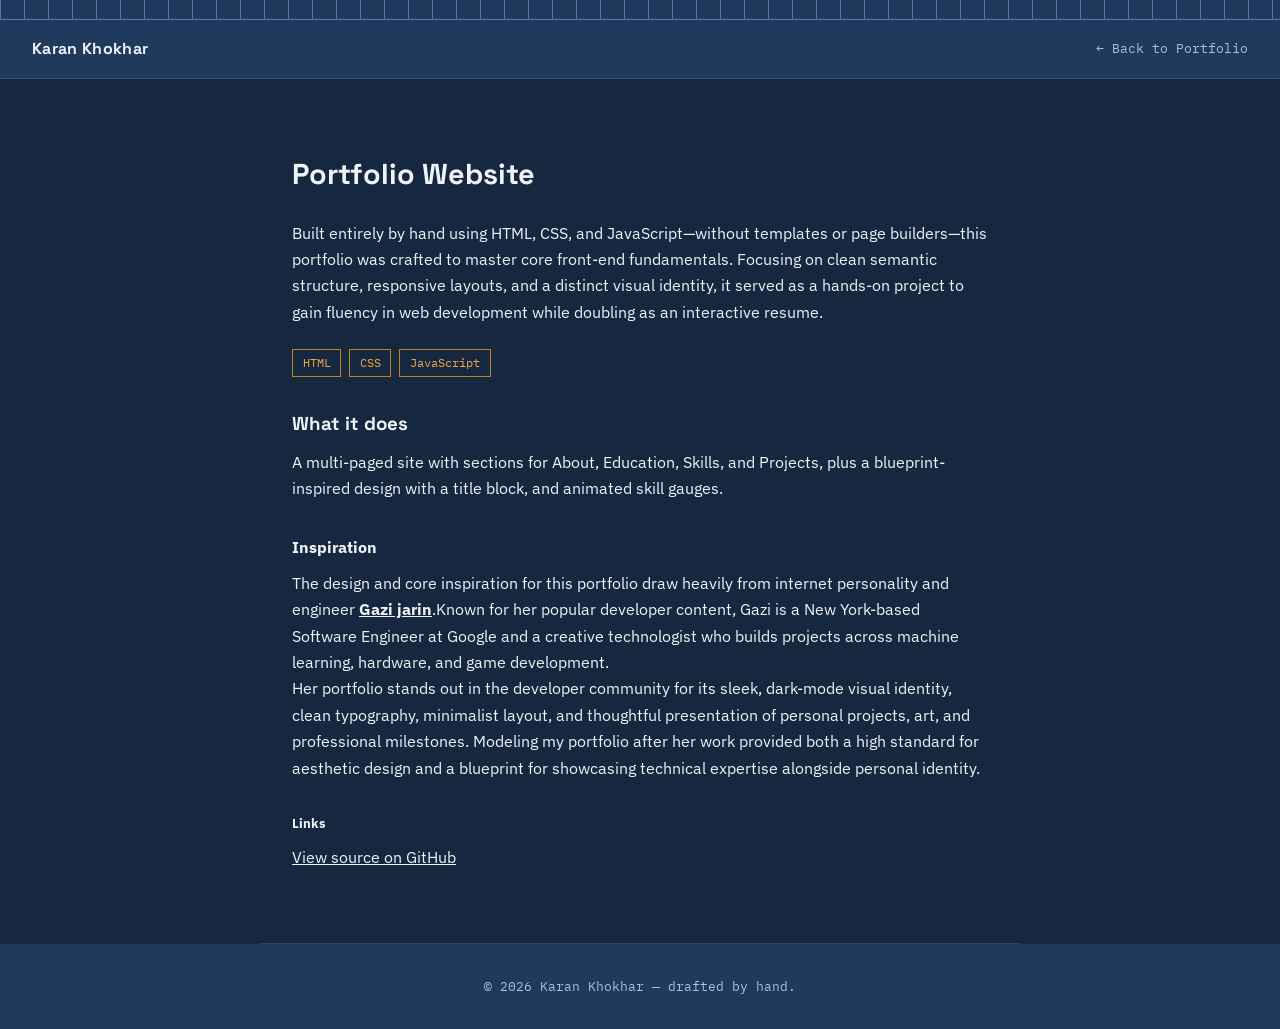
==== web-pages/project1.html @ bd6fd745 "Added new web pages for /project section." ====
<!DOCTYPE html>
<html lang="en">
<head>
  <meta charset="UTF-8">
  <meta name="viewport" content="width=device-width, initial-scale=1.0">
  <title>Portfolio Website — Karan Khokhar</title>
  <link rel="preconnect" href="https://fonts.googleapis.com">
  <link rel="preconnect" href="https://fonts.gstatic.com" crossorigin>
  <link href="https://fonts.googleapis.com/css2?family=Space+Grotesk:wght@500;700&family=IBM+Plex+Sans:wght@400;500&family=IBM+Plex+Mono:wght@400;500&display=swap" rel="stylesheet">
  <link rel="stylesheet" href="../style.css">
</head>
<body>

  <div class="ruler" aria-hidden="true"></div>

  <nav class="navbar">
    <div class="logo">Karan Khokhar</div>
    <ul class="nav-links">
      <li><a href="../index.html">← Back to Portfolio</a></li>
    </ul>
  </nav>

  <main>
    <section class="sheet">
      <h2>Portfolio Website</h2>
      <p>
        Built entirely by hand using HTML, CSS, and JavaScript—without
        templates or page builders—this portfolio was crafted to master
        core front-end fundamentals. Focusing on clean semantic structure,
        responsive layouts, and a distinct visual identity, it served as a
        hands-on project to gain fluency in web development while doubling
        as an interactive resume.
      </p>

      <div class="tags detail-tags">
  <span class="tag">HTML</span>
  <span class="tag">CSS</span>
  <span class="tag">JavaScript</span>
    </div>

      <h3 class="detail-heading">What it does</h3>
      <p>
        A multi-paged site with sections for About, Education, Skills, and
        Projects, plus a blueprint-inspired design with a title block, and
        animated skill gauges.
      </p>


      <h4 class="detail-heading">Inspiration</h4>
      <p>
      The design and core inspiration for this portfolio draw heavily from
      internet personality and engineer <a href="https://www.gazijarin.com"
      target="_blank" class="credit-link">Gazi jarin</a>.Known for her popular developer content,
      Gazi is a New York-based Software Engineer at Google and a creative
      technologist who builds projects across machine learning, hardware,
      and game development.
      </p>


      <p>Her portfolio stands out in the developer community for its sleek,
      dark-mode visual identity, clean typography, minimalist layout, and
      thoughtful presentation of personal projects, art, and professional
      milestones. Modeling my portfolio after her work provided both a high
      standard for aesthetic design and a blueprint for showcasing technical
      expertise alongside personal identity.
      </p>

      <h5 class="detail-heading">Links</h5>
      <p>
        <a href="https://github.com/kran-arch/karankhokhar.com" target="_blank">View source on GitHub</a>
      </p>
    </section>
  </main>

  <footer>
    <p>&copy; 2026 Karan Khokhar — drafted by hand.</p>
  </footer>

  <script src="../script.js"></script>
</body>
</html>
---- style.css ----
/* ============ Tokens ============ */
:root {
  --bg: #16283f;
  --surface: #1f3a5c;
  --line: #4f7cae;
  --line-soft: rgba(127, 168, 217, 0.22);
  --ink: #eef3f8;
  --ink-dim: #a9c1dc;
  --amber: #f2a541;
  --amber-deep: #c97f1f;

  --display: 'Space Grotesk', sans-serif;
  --body-font: 'IBM Plex Sans', sans-serif;
  --mono: 'IBM Plex Mono', monospace;
}

body.print-mode {
  --bg: #eef3f8;
  --surface: #ffffff;
  --line: #9fb9d6;
  --line-soft: rgba(22, 40, 63, 0.14);
  --ink: #16283f;
  --ink-dim: #4c6a8a;
}

/* ============ Reset ============ */
* { margin: 0; padding: 0; box-sizing: border-box; }

html { scroll-behavior: smooth; }

body {
  background: var(--bg);
  color: var(--ink);
  font-family: var(--body-font);
  line-height: 1.65;
  transition: background 0.4s ease, color 0.4s ease;
}

h1, h2, h3 { font-family: var(--display); font-weight: 700; }

a { color: inherit; }

/* ============ Ruler strip ============ */
.ruler {
  height: 20px;
  width: 100%;
  background-color: var(--surface);
  background-image: repeating-linear-gradient(
    90deg,
    var(--line) 0,
    var(--line) 1px,
    transparent 1px,
    transparent 24px
  );
  border-bottom: 1px solid var(--line);
}

/* ============ Navbar ============ */
.navbar {
  display: flex;
  justify-content: space-between;
  align-items: center;
  flex-wrap: wrap;
  gap: 0.8rem;
  padding: 1rem 2rem;
  background: var(--surface);
  position: sticky;
  top: 0;
  z-index: 100;
  border-bottom: 1px solid var(--line-soft);
}

.logo {
  font-family: var(--display);
  font-weight: 700;
  letter-spacing: 0.02em;
}

.nav-links {
  list-style: none;
  display: flex;
  flex-wrap: wrap;
  gap: 1.4rem;
  font-family: var(--mono);
  font-size: 0.82rem;
}

.nav-links a {
  text-decoration: none;
  color: var(--ink-dim);
  transition: color 0.25s;
}

.nav-links a:hover,
.nav-links a.active {
  color: var(--amber);
}

/* ============ Hero ============ */
.hero {
  position: relative;
  padding: 4rem 2rem 0;
  overflow: hidden;
}

.blueprint-grid {
  position: absolute;
  inset: 0;
  background-image:
    linear-gradient(var(--line-soft) 1px, transparent 1px),
    linear-gradient(90deg, var(--line-soft) 1px, transparent 1px);
  background-size: 42px 42px;
  pointer-events: none;
}

.hero-inner {
  position: relative;
  max-width: 1000px;
  margin: 0 auto;
  display: flex;
  align-items: center;
  justify-content: space-between;
  gap: 3rem;
  flex-wrap: wrap;
  padding-bottom: 3rem;
}

.sheet-label {
  font-family: var(--mono);
  font-size: 0.72rem;
  letter-spacing: 0.08em;
  color: var(--amber);
  text-transform: uppercase;
  margin-bottom: 0.8rem;
}

.hero-text h1 {
  font-size: clamp(2.2rem, 5vw, 3.4rem);
  line-height: 1.05;
}

.draft-line {
  height: 2px;
  width: 0;
  background: var(--amber);
  margin: 0.9rem 0 1.2rem;
  animation: draw 1.2s ease-out 0.3s forwards;
}

@keyframes draw {
  to { width: 140px; }
}

.hero-role {
  font-family: var(--mono);
  font-size: 0.95rem;
  color: var(--ink-dim);
  margin-bottom: 0.6rem;
}

.hero-note {
  max-width: 40ch;
  color: var(--ink-dim);
  margin-bottom: 1.6rem;
}

.btn {
  display: inline-block;
  padding: 0.75rem 1.6rem;
  background: var(--amber);
  color: #16283f;
  text-decoration: none;
  font-family: var(--mono);
  font-size: 0.85rem;
  font-weight: 500;
  border: 1px solid var(--amber);
  transition: background 0.25s, color 0.25s;
}

.btn:hover {
  background: transparent;
  color: var(--amber);
}

/* ============ Hero photo frame ============ */
.hero-photo-frame {
  position: relative;
  width: 190px;
  height: 190px;
  flex-shrink: 0;
}

.hero-photo-frame img {
  width: 100%;
  height: 100%;
  object-fit: cover;
  filter: grayscale(15%) contrast(1.05);
}

.corner {
  position: absolute;
  width: 18px;
  height: 18px;
  pointer-events: none;
}

.corner.tl { top: -6px; left: -6px; border-top: 2px solid var(--amber); border-left: 2px solid var(--amber); }
.corner.tr { top: -6px; right: -6px; border-top: 2px solid var(--amber); border-right: 2px solid var(--amber); }
.corner.bl { bottom: -6px; left: -6px; border-bottom: 2px solid var(--amber); border-left: 2px solid var(--amber); }
.corner.br { bottom: -6px; right: -6px; border-bottom: 2px solid var(--amber); border-right: 2px solid var(--amber); }

/* ============ Title block ============ */
.title-block {
  position: relative;
  max-width: 1000px;
  margin: 0 auto;
  display: grid;
  grid-template-columns: repeat(4, 1fr);
  border-top: 1px solid var(--line);
  border-bottom: 1px solid var(--line);
}

.title-block > div {
  padding: 0.9rem 1.2rem;
  border-left: 1px solid var(--line);
  display: flex;
  flex-direction: column;
  gap: 0.25rem;
}

.title-block > div:first-child { border-left: none; }

.tb-label {
  font-family: var(--mono);
  font-size: 0.65rem;
  letter-spacing: 0.08em;
  text-transform: uppercase;
  color: var(--ink-dim);
}

.tb-value {
  font-family: var(--mono);
  font-size: 0.9rem;
}

/* ============ Sections ============ */
.sheet {
  max-width: 760px;
  margin: 0 auto;
  padding: 4.5rem 2rem;
  border-bottom: 1px solid var(--line-soft);
}

.sheet h2 {
  font-size: 1.8rem;
  margin-bottom: 1.3rem;
}

/* ============ Education ============ */
.edu-item {
  border-left: 2px solid var(--amber);
  padding-left: 1.2rem;
}

.edu-item h3 { margin-bottom: 0.3rem; font-size: 1.15rem; }

.edu-date {
  font-family: var(--mono);
  font-size: 0.85rem;
  color: var(--ink-dim);
  margin-top: 0.3rem;
}

/* ============ Skills / gauges ============ */
.gauge-list {
  display: flex;
  flex-direction: column;
  gap: 1.4rem;
}

.gauge-top {
  display: flex;
  justify-content: space-between;
  font-family: var(--mono);
  font-size: 0.85rem;
  margin-bottom: 0.4rem;
  color: var(--ink-dim);
}

.gauge-track {
  height: 8px;
  background: var(--line-soft);
  position: relative;
}

.gauge-fill {
  height: 100%;
  width: 0%;
  background: var(--amber);
  transition: width 1.3s ease;
}

/* ============ Projects ============ */
.project-grid {
  display: grid;
  grid-template-columns: repeat(auto-fit, minmax(240px, 1fr));
  gap: 1.5rem;
}

.project-plate {
  position: relative;
  display: block;
  padding: 1.6rem;
  border: 1px dashed var(--line);
  background: var(--surface);
  text-decoration: none;
  color: inherit;
  cursor: pointer;
  transition: transform 0.3s ease, box-shadow 0.3s ease, border-color 0.3s ease;
}

.project-plate:hover {
  transform: translateY(-6px);
  border-color: var(--amber);
  border-style: solid;
  box-shadow: 0 14px 28px rgba(0, 0, 0, 0.3);
}

.project-plate:hover .corner {
  border-color: var(--amber-deep);
}

.plate-number {
  position: absolute;
  top: 0.8rem;
  right: 1rem;
  font-family: var(--mono);
  font-size: 0.75rem;
  color: var(--ink-dim);
}

.project-plate h3 { font-size: 1.05rem; margin-bottom: 0.5rem; padding-right: 2rem; }

.tags {
  display: flex;
  gap: 0.5rem;
  margin-top: 1rem;
  flex-wrap: wrap;
}

.tag {
  font-family: var(--mono);
  font-size: 0.72rem;
  color: var(--amber);
  border: 1px solid var(--amber-deep);
  padding: 0.2rem 0.6rem;
}

/* ============ Contact ============ */
#contact a {
  color: var(--amber);
  text-decoration: none;
  border-bottom: 1px solid var(--amber-deep);
}

/* ============ Footer ============ */
footer {
  display: flex;
  flex-direction: column;
  align-items: center;
  gap: 0.8rem;
  padding: 2rem;
  background: var(--surface);
  color: var(--ink-dim);
  font-family: var(--mono);
  font-size: 0.8rem;
  text-align: center;
}

/* ============ Responsive ============ */
@media (max-width: 700px) {
  .hero-inner { flex-direction: column-reverse; text-align: center; }
  .hero-note { max-width: 100%; margin-left: auto; margin-right: auto; }
  .title-block { grid-template-columns: repeat(2, 1fr); }
  .title-block > div:nth-child(3) { border-left: none; }
  .navbar { justify-content: center; text-align: center; }
}

.detail-tags {
  margin: 1.5rem 0;
}

.detail-heading {
  margin-top: 2rem;
  margin-bottom: 0.6rem;
}
.credit-link {
  font-weight: 700;
  color: var(--accent-hover);
}
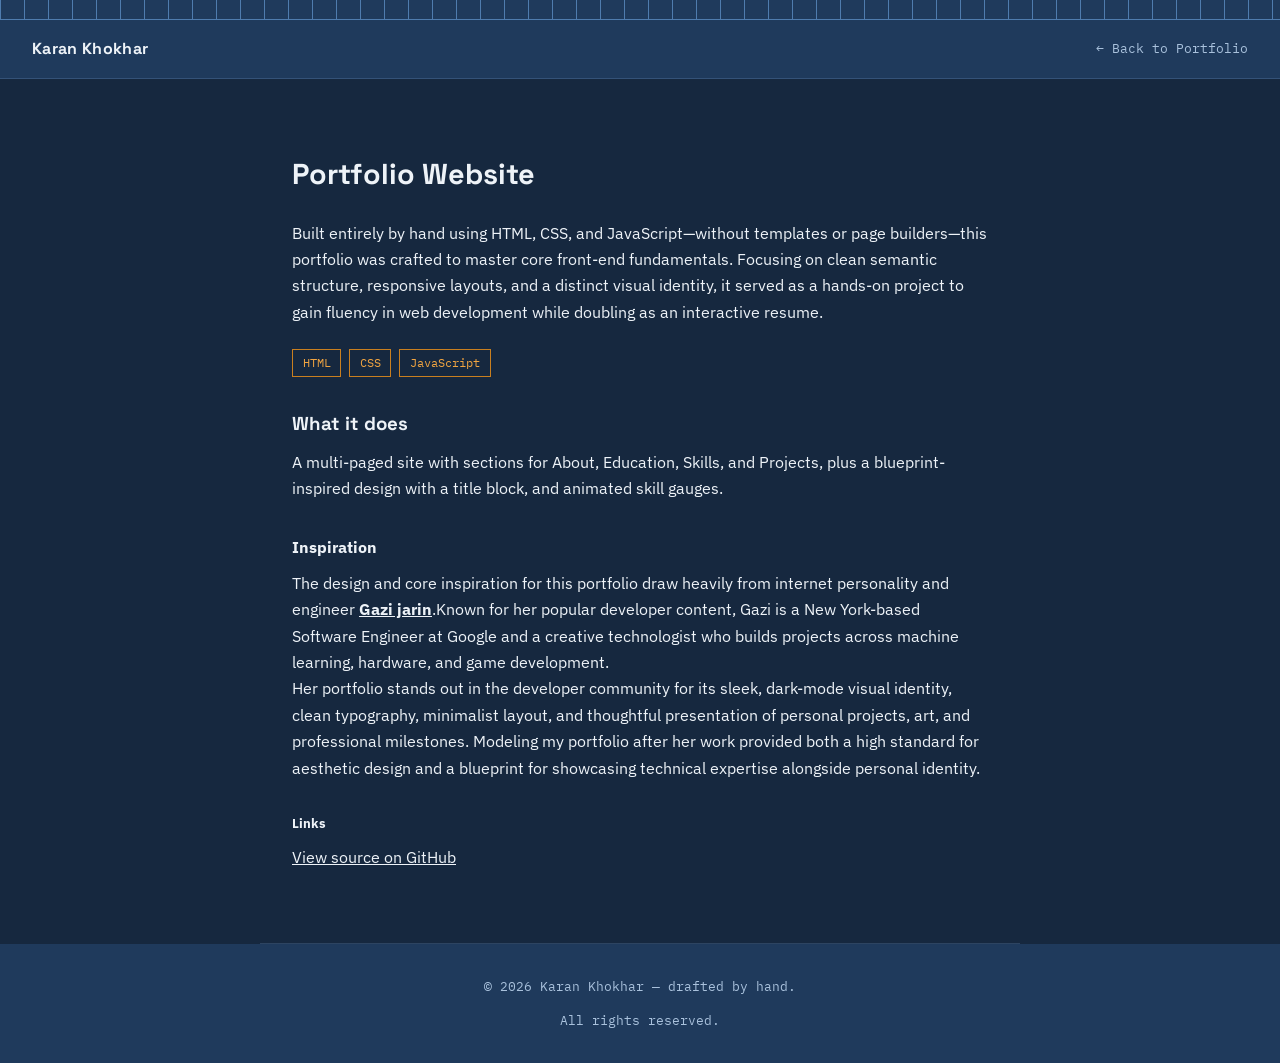
==== commit 2ca5b61c: "Added /experience section and some other tweaks" ====
--- a/web-pages/project1.html
+++ b/web-pages/project1.html
@@ -74,6 +74,7 @@
 
   <footer>
     <p>&copy; 2026 Karan Khokhar — drafted by hand.</p>
+    <p>All rights reserved.</p>
   </footer>
 
   <script src="../script.js"></script>
--- a/style.css
+++ b/style.css
@@ -397,4 +397,25 @@
 .credit-link {
   font-weight: 700;
   color: var(--accent-hover);
+}
+.skip-link {
+  position: absolute;
+  top: -40px;
+  left: 0;
+  background: var(--amber);
+  color: #16283f;
+  padding: 0.6rem 1rem;
+  font-family: var(--mono);
+  font-size: 0.85rem;
+  z-index: 1000;
+  transition: top 0.2s ease;
+}
+
+.skip-link:focus {
+  top: 0;
+}
+.experience-list {
+  display: flex;
+  flex-direction: column;
+  gap: 1.5rem;
 }
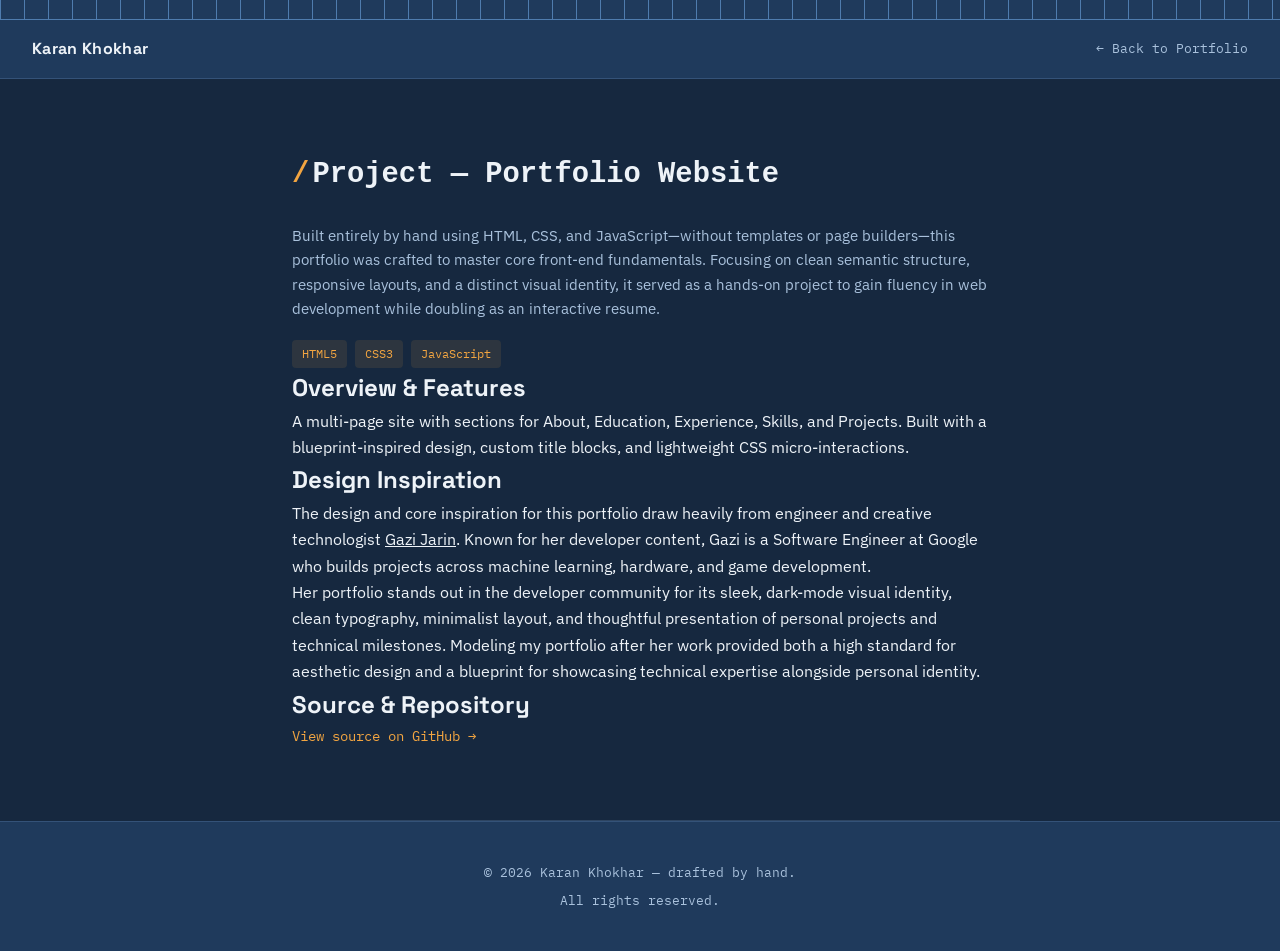
==== commit 14ec78c6: "Visual updates" ====
--- a/web-pages/project1.html
+++ b/web-pages/project1.html
@@ -3,27 +3,32 @@
 <head>
   <meta charset="UTF-8">
   <meta name="viewport" content="width=device-width, initial-scale=1.0">
-  <title>Portfolio Website — Karan Khokhar</title>
+  <title>Project — Portfolio Website | Karan Khokhar</title>
+
   <link rel="preconnect" href="https://fonts.googleapis.com">
   <link rel="preconnect" href="https://fonts.gstatic.com" crossorigin>
   <link href="https://fonts.googleapis.com/css2?family=Space+Grotesk:wght@500;700&family=IBM+Plex+Sans:wght@400;500&family=IBM+Plex+Mono:wght@400;500&display=swap" rel="stylesheet">
+
   <link rel="stylesheet" href="../style.css">
 </head>
 <body>
 
   <div class="ruler" aria-hidden="true"></div>
 
-  <nav class="navbar">
-    <div class="logo">Karan Khokhar</div>
+  <nav class="navbar" aria-label="Primary">
+    <a href="../index.html" class="logo">Karan Khokhar</a>
     <ul class="nav-links">
-      <li><a href="../index.html">← Back to Portfolio</a></li>
+      <li><a href="../index.html">&larr; Back to Portfolio</a></li>
     </ul>
   </nav>
 
   <main>
-    <section class="sheet">
-      <h2>Portfolio Website</h2>
-      <p>
+    <article class="sheet">
+      <h1 class="section-heading">
+        <span class="prefix" aria-hidden="true">/</span>Project — Portfolio Website
+      </h1>
+
+      <p class="project-description">
         Built entirely by hand using HTML, CSS, and JavaScript—without
         templates or page builders—this portfolio was crafted to master
         core front-end fundamentals. Focusing on clean semantic structure,
@@ -32,44 +37,43 @@
         as an interactive resume.
       </p>
 
-      <div class="tags detail-tags">
-  <span class="tag">HTML</span>
-  <span class="tag">CSS</span>
-  <span class="tag">JavaScript</span>
-    </div>
+      <div class="project-tech detail-tags">
+        <span>HTML5</span>
+        <span>CSS3</span>
+        <span>JavaScript</span>
+      </div>
 
-      <h3 class="detail-heading">What it does</h3>
-      <p>
-        A multi-paged site with sections for About, Education, Skills, and
-        Projects, plus a blueprint-inspired design with a title block, and
-        animated skill gauges.
-      </p>
+      <section>
+        <h2 class="detail-heading">Overview &amp; Features</h2>
+        <p>
+          A multi-page site with sections for About, Education, Experience, Skills, and
+          Projects. Built with a blueprint-inspired design, custom title blocks, and lightweight CSS micro-interactions.
+        </p>
+      </section>
 
+      <section>
+        <h2 class="detail-heading">Design Inspiration</h2>
+        <p>
+          The design and core inspiration for this portfolio draw heavily from
+          engineer and creative technologist <a href="https://www.gazijarin.com" target="_blank" rel="noopener noreferrer" class="credit-link">Gazi Jarin</a>.
+          Known for her developer content, Gazi is a Software Engineer at Google who builds projects across machine learning, hardware, and game development.
+        </p>
+        <p>
+          Her portfolio stands out in the developer community for its sleek,
+          dark-mode visual identity, clean typography, minimalist layout, and
+          thoughtful presentation of personal projects and technical milestones. Modeling my portfolio after her work provided both a high
+          standard for aesthetic design and a blueprint for showcasing technical
+          expertise alongside personal identity.
+        </p>
+      </section>
 
-      <h4 class="detail-heading">Inspiration</h4>
-      <p>
-      The design and core inspiration for this portfolio draw heavily from
-      internet personality and engineer <a href="https://www.gazijarin.com"
-      target="_blank" class="credit-link">Gazi jarin</a>.Known for her popular developer content,
-      Gazi is a New York-based Software Engineer at Google and a creative
-      technologist who builds projects across machine learning, hardware,
-      and game development.
-      </p>
-
-
-      <p>Her portfolio stands out in the developer community for its sleek,
-      dark-mode visual identity, clean typography, minimalist layout, and
-      thoughtful presentation of personal projects, art, and professional
-      milestones. Modeling my portfolio after her work provided both a high
-      standard for aesthetic design and a blueprint for showcasing technical
-      expertise alongside personal identity.
-      </p>
-
-      <h5 class="detail-heading">Links</h5>
-      <p>
-        <a href="https://github.com/kran-arch/karankhokhar.com" target="_blank">View source on GitHub</a>
-      </p>
-    </section>
+      <section>
+        <h2 class="detail-heading">Source &amp; Repository</h2>
+        <p class="social-links">
+          <a href="https://github.com/kran-arch/karankhokhar.com" target="_blank" rel="noopener noreferrer">View source on GitHub &rarr;</a>
+        </p>
+      </section>
+    </article>
   </main>
 
   <footer>
--- a/style.css
+++ b/style.css
@@ -14,19 +14,16 @@
   --mono: 'IBM Plex Mono', monospace;
 }
 
-body.print-mode {
-  --bg: #eef3f8;
-  --surface: #ffffff;
-  --line: #9fb9d6;
-  --line-soft: rgba(22, 40, 63, 0.14);
-  --ink: #16283f;
-  --ink-dim: #4c6a8a;
-}
-
-/* ============ Reset ============ */
-* { margin: 0; padding: 0; box-sizing: border-box; }
-
-html { scroll-behavior: smooth; }
+/* ============ Reset & Base ============ */
+* { 
+  margin: 0; 
+  padding: 0; 
+  box-sizing: border-box; 
+}
+
+html { 
+  scroll-behavior: smooth; 
+}
 
 body {
   background: var(--bg);
@@ -36,11 +33,16 @@
   transition: background 0.4s ease, color 0.4s ease;
 }
 
-h1, h2, h3 { font-family: var(--display); font-weight: 700; }
-
-a { color: inherit; }
-
-/* ============ Ruler strip ============ */
+h1, h2, h3, h4 { 
+  font-family: var(--display); 
+  font-weight: 700; 
+}
+
+a { 
+  color: inherit; 
+}
+
+/* ============ Ruler Strip ============ */
 .ruler {
   height: 20px;
   width: 100%;
@@ -74,6 +76,7 @@
   font-family: var(--display);
   font-weight: 700;
   letter-spacing: 0.02em;
+  text-decoration: none;
 }
 
 .nav-links {
@@ -88,7 +91,7 @@
 .nav-links a {
   text-decoration: none;
   color: var(--ink-dim);
-  transition: color 0.25s;
+  transition: color 0.25s ease;
 }
 
 .nav-links a:hover,
@@ -125,15 +128,6 @@
   padding-bottom: 3rem;
 }
 
-.sheet-label {
-  font-family: var(--mono);
-  font-size: 0.72rem;
-  letter-spacing: 0.08em;
-  color: var(--amber);
-  text-transform: uppercase;
-  margin-bottom: 0.8rem;
-}
-
 .hero-text h1 {
   font-size: clamp(2.2rem, 5vw, 3.4rem);
   line-height: 1.05;
@@ -168,13 +162,14 @@
   display: inline-block;
   padding: 0.75rem 1.6rem;
   background: var(--amber);
-  color: #16283f;
+  color: var(--bg);
   text-decoration: none;
   font-family: var(--mono);
   font-size: 0.85rem;
   font-weight: 500;
   border: 1px solid var(--amber);
-  transition: background 0.25s, color 0.25s;
+  border-radius: 4px;
+  transition: background 0.25s ease, color 0.25s ease;
 }
 
 .btn:hover {
@@ -182,7 +177,7 @@
   color: var(--amber);
 }
 
-/* ============ Hero photo frame ============ */
+/* ============ Hero Photo Frame ============ */
 .hero-photo-frame {
   position: relative;
   width: 190px;
@@ -195,6 +190,13 @@
   height: 100%;
   object-fit: cover;
   filter: grayscale(15%) contrast(1.05);
+  border-radius: 4px;
+  transition: transform 0.3s ease, box-shadow 0.3s ease;
+}
+
+.hero-photo-frame img:hover {
+  transform: translateY(-3px) scale(1.05);
+  box-shadow: 0 14px 28px rgba(0, 0, 0, 0.4);
 }
 
 .corner {
@@ -209,7 +211,7 @@
 .corner.bl { bottom: -6px; left: -6px; border-bottom: 2px solid var(--amber); border-left: 2px solid var(--amber); }
 .corner.br { bottom: -6px; right: -6px; border-bottom: 2px solid var(--amber); border-right: 2px solid var(--amber); }
 
-/* ============ Title block ============ */
+/* ============ Title Block ============ */
 .title-block {
   position: relative;
   max-width: 1000px;
@@ -228,7 +230,9 @@
   gap: 0.25rem;
 }
 
-.title-block > div:first-child { border-left: none; }
+.title-block > div:first-child { 
+  border-left: none; 
+}
 
 .tb-label {
   font-family: var(--mono);
@@ -251,18 +255,34 @@
   border-bottom: 1px solid var(--line-soft);
 }
 
-.sheet h2 {
+.section-heading {
+  font-family: var(--mono);
   font-size: 1.8rem;
-  margin-bottom: 1.3rem;
-}
-
-/* ============ Education ============ */
+  color: var(--ink);
+  margin-bottom: 1.5rem;
+}
+
+.section-heading .prefix {
+  color: var(--amber);
+  margin-right: 0.2rem;
+}
+
+/* ============ Education & Experience ============ */
 .edu-item {
   border-left: 2px solid var(--amber);
   padding-left: 1.2rem;
-}
-
-.edu-item h3 { margin-bottom: 0.3rem; font-size: 1.15rem; }
+  margin-bottom: 1.5rem;
+}
+
+.edu-item:last-child {
+  margin-bottom: 0;
+}
+
+.edu-item h3 { 
+  font-size: 1.15rem; 
+  margin-bottom: 0.3rem; 
+  color: var(--ink);
+}
 
 .edu-date {
   font-family: var(--mono);
@@ -271,96 +291,154 @@
   margin-top: 0.3rem;
 }
 
-/* ============ Skills / gauges ============ */
-.gauge-list {
+/* ============ Skills ============ */
+.skills-category {
+  font-family: var(--mono);
+  font-size: 0.95rem;
+  color: var(--ink-dim);
+  margin-bottom: 0.8rem;
+}
+
+.badge-list {
+  display: flex;
+  flex-wrap: wrap;
+  gap: 0.6rem;
+  list-style: none;
+  padding: 0;
+}
+
+.badge {
+  font-family: var(--mono);
+  font-size: 0.85rem;
+  color: var(--amber);
+  background-color: rgba(242, 165, 65, 0.1);
+  padding: 6px 12px;
+  border-radius: 4px;
+  border: 1px solid rgba(242, 165, 65, 0.25);
+}
+
+/* ============ Projects ============ */
+.projects-grid {
   display: flex;
   flex-direction: column;
-  gap: 1.4rem;
-}
-
-.gauge-top {
-  display: flex;
-  justify-content: space-between;
-  font-family: var(--mono);
-  font-size: 0.85rem;
-  margin-bottom: 0.4rem;
-  color: var(--ink-dim);
-}
-
-.gauge-track {
-  height: 8px;
-  background: var(--line-soft);
-  position: relative;
-}
-
-.gauge-fill {
-  height: 100%;
-  width: 0%;
-  background: var(--amber);
-  transition: width 1.3s ease;
-}
-
-/* ============ Projects ============ */
-.project-grid {
-  display: grid;
-  grid-template-columns: repeat(auto-fit, minmax(240px, 1fr));
   gap: 1.5rem;
 }
 
-.project-plate {
-  position: relative;
+.project-card {
+  background-color: var(--surface);
+  border: 1px solid var(--line-soft);
+  border-radius: 8px;
+  overflow: hidden;
+  transition: transform 0.25s ease, border-color 0.25s ease, box-shadow 0.25s ease;
+}
+
+.project-card:hover {
+  transform: translateY(-3px);
+  border-color: var(--amber);
+  box-shadow: 0 10px 30px -15px rgba(0, 0, 0, 0.5);
+}
+
+.project-link {
   display: block;
-  padding: 1.6rem;
-  border: 1px dashed var(--line);
-  background: var(--surface);
+  padding: 1.5rem;
   text-decoration: none;
   color: inherit;
-  cursor: pointer;
-  transition: transform 0.3s ease, box-shadow 0.3s ease, border-color 0.3s ease;
-}
-
-.project-plate:hover {
-  transform: translateY(-6px);
-  border-color: var(--amber);
-  border-style: solid;
-  box-shadow: 0 14px 28px rgba(0, 0, 0, 0.3);
-}
-
-.project-plate:hover .corner {
-  border-color: var(--amber-deep);
-}
-
-.plate-number {
-  position: absolute;
-  top: 0.8rem;
-  right: 1rem;
+}
+
+.project-header {
+  display: flex;
+  justify-content: space-between;
+  align-items: center;
+  margin-bottom: 0.75rem;
+}
+
+.project-id {
+  font-family: var(--mono);
+  font-size: 0.85rem;
+  color: var(--amber);
+  font-weight: 500;
+}
+
+.external-icon {
+  font-size: 1.1rem;
+  color: var(--ink-dim);
+  transition: transform 0.2s ease, color 0.2s ease;
+}
+
+.project-card:hover .external-icon {
+  color: var(--amber);
+  transform: translate(2px, -2px);
+}
+
+.project-title {
+  font-family: var(--display);
+  font-size: 1.25rem;
+  font-weight: 700;
+  color: var(--ink);
+  margin-bottom: 0.5rem;
+  transition: color 0.2s ease;
+}
+
+.project-card:hover .project-title {
+  color: var(--amber);
+}
+
+.project-description {
+  font-family: var(--body-font);
+  font-size: 0.95rem;
+  line-height: 1.6;
+  color: var(--ink-dim);
+  margin-bottom: 1.25rem;
+}
+
+.project-tech {
+  display: flex;
+  flex-wrap: wrap;
+  gap: 0.5rem;
+}
+
+.project-tech span {
   font-family: var(--mono);
   font-size: 0.75rem;
-  color: var(--ink-dim);
-}
-
-.project-plate h3 { font-size: 1.05rem; margin-bottom: 0.5rem; padding-right: 2rem; }
-
-.tags {
-  display: flex;
-  gap: 0.5rem;
-  margin-top: 1rem;
-  flex-wrap: wrap;
-}
-
-.tag {
-  font-family: var(--mono);
-  font-size: 0.72rem;
-  color: var(--amber);
-  border: 1px solid var(--amber-deep);
-  padding: 0.2rem 0.6rem;
+  color: var(--amber);
+  background-color: rgba(242, 165, 65, 0.1);
+  padding: 4px 10px;
+  border-radius: 4px;
 }
 
 /* ============ Contact ============ */
-#contact a {
+.contact-lead {
+  margin-bottom: 1.2rem;
+}
+
+.mail-btn {
+  font-family: var(--mono);
+  font-size: 0.9rem;
+  align-items: center;
+  justify-content: center;
+  height: 3em;
+}
+
+.social-links {
+  display: flex;
+  align-items: center;
+  gap: 0.8rem;
+  font-family: var(--mono);
+  font-size: 0.9rem;
+}
+
+.social-links a {
   color: var(--amber);
   text-decoration: none;
-  border-bottom: 1px solid var(--amber-deep);
+  transition: color 0.2s ease;
+}
+
+.social-links a:hover {
+  color: var(--ink);
+}
+
+.social-links span {
+  color: var(--ink-dim);
 }
 
 /* ============ Footer ============ */
@@ -368,54 +446,39 @@
   display: flex;
   flex-direction: column;
   align-items: center;
-  gap: 0.8rem;
-  padding: 2rem;
+  gap: 0.4rem;
+  padding: 2.5rem 2rem;
   background: var(--surface);
   color: var(--ink-dim);
   font-family: var(--mono);
   font-size: 0.8rem;
   text-align: center;
+  border-top: 1px solid var(--line-soft);
 }
 
 /* ============ Responsive ============ */
 @media (max-width: 700px) {
-  .hero-inner { flex-direction: column-reverse; text-align: center; }
-  .hero-note { max-width: 100%; margin-left: auto; margin-right: auto; }
-  .title-block { grid-template-columns: repeat(2, 1fr); }
-  .title-block > div:nth-child(3) { border-left: none; }
-  .navbar { justify-content: center; text-align: center; }
-}
-
-.detail-tags {
-  margin: 1.5rem 0;
-}
-
-.detail-heading {
-  margin-top: 2rem;
-  margin-bottom: 0.6rem;
-}
-.credit-link {
-  font-weight: 700;
-  color: var(--accent-hover);
-}
-.skip-link {
-  position: absolute;
-  top: -40px;
-  left: 0;
-  background: var(--amber);
-  color: #16283f;
-  padding: 0.6rem 1rem;
-  font-family: var(--mono);
-  font-size: 0.85rem;
-  z-index: 1000;
-  transition: top 0.2s ease;
-}
-
-.skip-link:focus {
-  top: 0;
-}
-.experience-list {
-  display: flex;
-  flex-direction: column;
-  gap: 1.5rem;
+  .hero-inner { 
+    flex-direction: column-reverse; 
+    text-align: center; 
+  }
+  
+  .hero-note { 
+    max-width: 100%; 
+    margin-left: auto; 
+    margin-right: auto; 
+  }
+  
+  .title-block { 
+    grid-template-columns: repeat(2, 1fr); 
+  }
+  
+  .title-block > div:nth-child(3) { 
+    border-left: none; 
+  }
+  
+  .navbar { 
+    justify-content: center; 
+    text-align: center; 
+  }
 }
